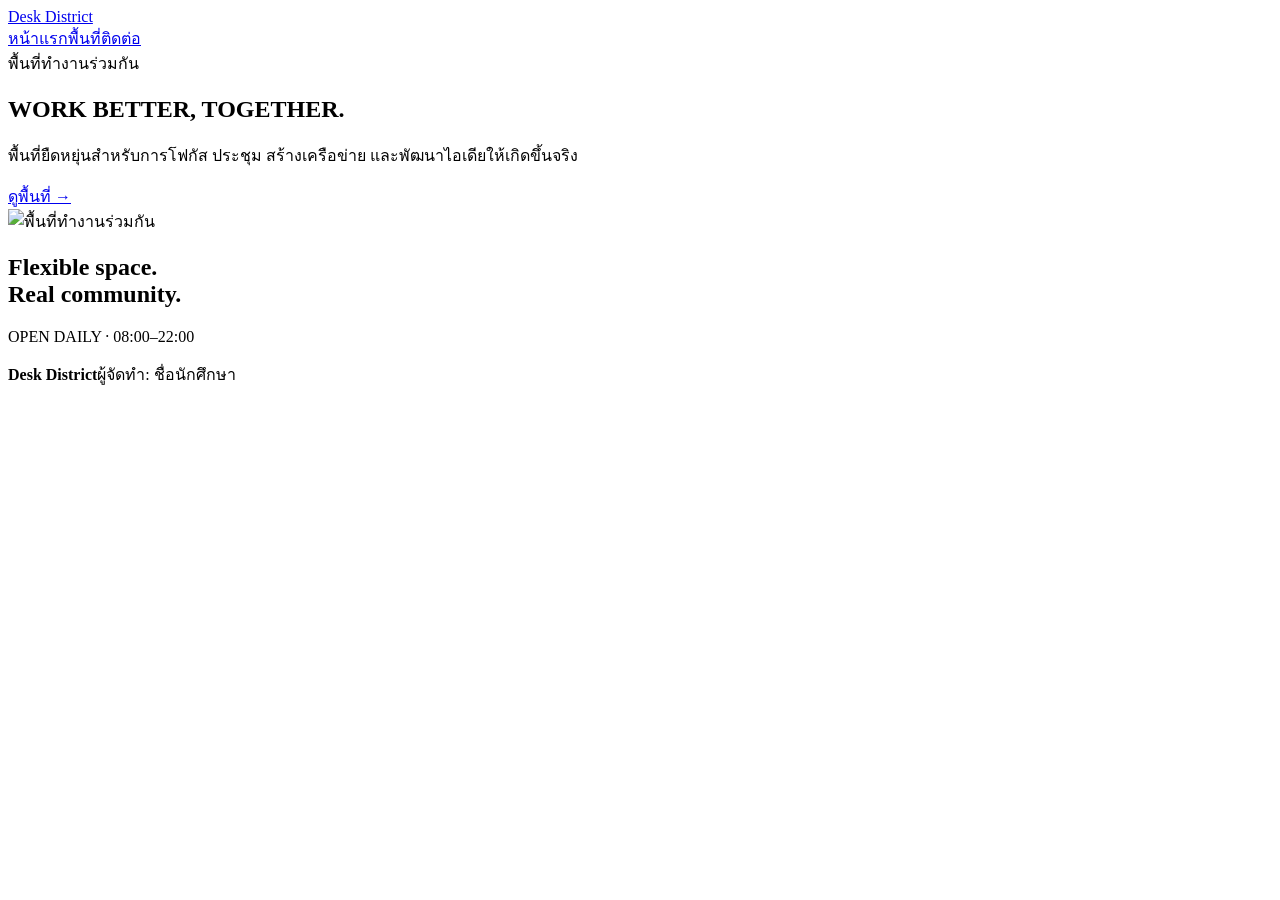
==== index.html @ e682c659 "Add files via upload" ====
<!doctype html><html lang="th"><head><meta charset="utf-8"><meta name="viewport" content="width=device-width,initial-scale=1"><title>หน้าแรก | Desk District</title><link rel="stylesheet" href="assets/style.css"></head><body class="bento"><header class="header"><nav class="nav container"><a class="brand" href="dashboard.html">Desk District</a><div class="links"><a href="dashboard.html">หน้าแรก</a><a href="rooms.html">พื้นที่</a><a href="visit.html">ติดต่อ</a></div></nav></header><main class="hero"><div class="container bento"><section class="tile hero-copy"><span>พื้นที่ทำงานร่วมกัน</span><h1>WORK BETTER, TOGETHER.</h1><p>พื้นที่ยืดหยุ่นสำหรับการโฟกัส ประชุม สร้างเครือข่าย และพัฒนาไอเดียให้เกิดขึ้นจริง</p><a class="button" href="explore.html">ดูพื้นที่ →</a></section><div class="tile"><img src="https://images.unsplash.com/photo-1497366216548-37526070297c?auto=format&fit=crop&w=1500&q=85" alt="พื้นที่ทำงานร่วมกัน"></div><div class="tile mini"><h2>Flexible space.<br>Real community.</h2><p>OPEN DAILY · 08:00–22:00</p></div></div></main><footer class="footer"><div class="container footer-row"><strong>Desk District</strong><span class="footer-student">ผู้จัดทำ: ชื่อนักศึกษา</span></div></footer></body></html>
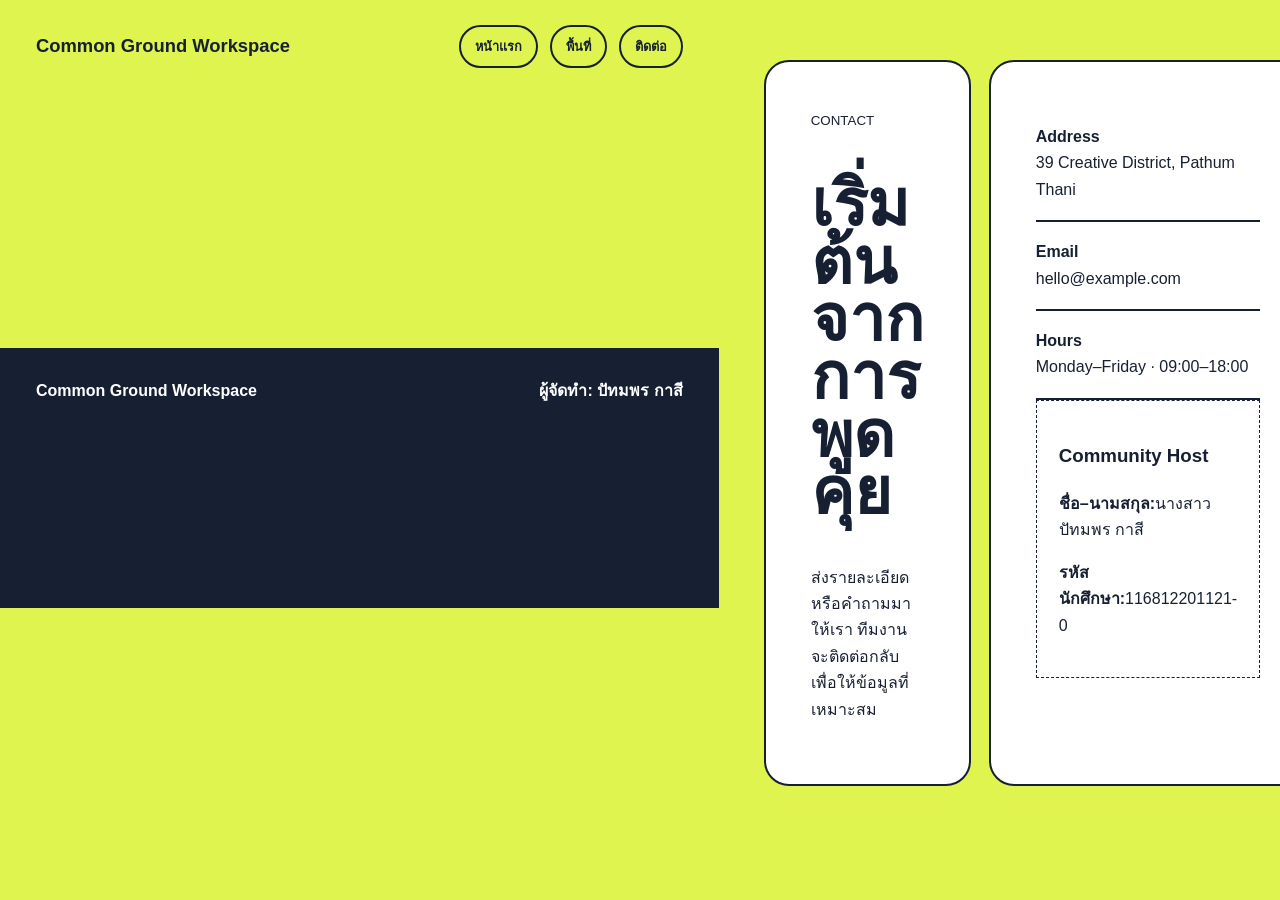
==== commit 3fe9814c: "Update index.html" ====
--- a/index.html
+++ b/index.html
@@ -1 +1,2 @@
-<!doctype html><html lang="th"><head><meta charset="utf-8"><meta name="viewport" content="width=device-width,initial-scale=1"><title>หน้าแรก | Desk District</title><link rel="stylesheet" href="assets/style.css"></head><body class="bento"><header class="header"><nav class="nav container"><a class="brand" href="dashboard.html">Desk District</a><div class="links"><a href="dashboard.html">หน้าแรก</a><a href="rooms.html">พื้นที่</a><a href="visit.html">ติดต่อ</a></div></nav></header><main class="hero"><div class="container bento"><section class="tile hero-copy"><span>พื้นที่ทำงานร่วมกัน</span><h1>WORK BETTER, TOGETHER.</h1><p>พื้นที่ยืดหยุ่นสำหรับการโฟกัส ประชุม สร้างเครือข่าย และพัฒนาไอเดียให้เกิดขึ้นจริง</p><a class="button" href="explore.html">ดูพื้นที่ →</a></section><div class="tile"><img src="https://images.unsplash.com/photo-1497366216548-37526070297c?auto=format&fit=crop&w=1500&q=85" alt="พื้นที่ทำงานร่วมกัน"></div><div class="tile mini"><h2>Flexible space.<br>Real community.</h2><p>OPEN DAILY · 08:00–22:00</p></div></div></main><footer class="footer"><div class="container footer-row"><strong>Desk District</strong><span class="footer-student">ผู้จัดทำ: ชื่อนักศึกษา</span></div></footer></body></html>+<!doctype html>
+<html lang="th"><head><meta charset="utf-8"><meta name="viewport" content="width=device-width,initial-scale=1"><title>ติดต่อ | Desk District</title><link rel="stylesheet" href="assets/style.css"></head><body class="bento"><header class="header"><nav class="nav container"><a class="brand" href="dashboard.html">Common Ground Workspace</a><div class="links"><a href="dashboard.html">หน้าแรก</a><a href="rooms.html">พื้นที่</a><a href="visit.html">ติดต่อ</a></div></nav></header><main class="contact"><div class="container contact-grid"><div class="contact-lead"><small>CONTACT</small><h1>เริ่มต้นจากการพูดคุย</h1><p>ส่งรายละเอียดหรือคำถามมาให้เรา ทีมงานจะติดต่อกลับเพื่อให้ข้อมูลที่เหมาะสม</p></div><div class="contact-info"><div class="detail"><strong>Address</strong><br>39 Creative District, Pathum Thani</div><div class="detail"><strong>Email</strong><br>hello@example.com</div><div class="detail"><strong>Hours</strong><br>Monday–Friday · 09:00–18:00</div><div class="student"><h3>Community Host</h3><p><strong>ชื่อ–นามสกุล:</strong>นางสาวปัทมพร กาสี</p><p><strong>รหัสนักศึกษา:</strong>116812201121-0</p></div></div></div></main><footer class="footer"><div class="container footer-row"><strong>Common Ground Workspace</strong><span class="footer-student">ผู้จัดทำ: ปัทมพร กาสี</span></div></footer></body></html>
--- a/assets/style.css
+++ b/assets/style.css
@@ -0,0 +1 @@
+*{box-sizing:border-box}html{scroll-behavior:smooth}body{margin:0;font-family:Arial,"Noto Sans Thai",sans-serif;color:#172033;background:#fff;line-height:1.65}a{color:inherit}.container{width:min(1160px,90%);margin:auto}img{display:block;max-width:100%;object-fit:cover}.student{padding:22px;border:1px dashed currentColor}.footer-student{font-weight:700}body{background:#dff44f;color:#172033}.header{padding:25px 0}.nav{display:flex;align-items:center;justify-content:space-between}.brand{font-size:1.15rem;font-weight:900;text-decoration:none}.links{display:flex;gap:12px}.links a{padding:9px 14px;border:2px solid #172033;border-radius:99px;text-decoration:none;font-size:.8rem;font-weight:800}.hero{padding:20px 0 70px}.bento{display:grid;grid-template-columns:1.15fr .85fr;grid-template-rows:330px 260px;gap:18px}.tile{border:2px solid #172033;border-radius:25px;overflow:hidden;background:#fff}.hero-copy{grid-row:span 2;padding:48px;display:flex;flex-direction:column;justify-content:space-between}.hero h1{font-size:clamp(3.8rem,7vw,7.2rem);line-height:.83;letter-spacing:-.07em;margin:0}.hero img{width:100%;height:100%}.mini{padding:30px;background:#172033;color:#fff}.button{display:inline-block;padding:13px 19px;border:2px solid #172033;border-radius:99px;background:#fff;text-decoration:none;font-weight:900}.page-head{padding:55px 0 30px}.page-head h1{font-size:clamp(4rem,8vw,7rem);margin:0;letter-spacing:-.06em}.listing{padding-bottom:80px}.entry{display:grid;grid-template-columns:1fr 1fr;border:2px solid #172033;border-radius:25px;overflow:hidden;background:#fff;margin:20px 0}.entry img{width:100%;height:400px}.entry div{padding:45px}.entry h2{font-size:2.5rem}.contact{padding:60px 0 80px}.contact-grid{display:grid;grid-template-columns:.8fr 1.2fr;gap:18px}.contact-grid>div{border:2px solid #172033;border-radius:25px;padding:45px;background:#fff}.contact h1{font-size:4rem;line-height:.9}.detail{padding:17px 0;border-bottom:2px solid #172033}.footer{padding:30px 0;background:#172033;color:#fff}.footer-row{display:flex;justify-content:space-between}@media(max-width:800px){body{padding-left:0}.nav{height:auto;min-height:80px;display:flex;align-items:flex-start;flex-direction:column;padding:18px 0}.links{width:100%;flex-direction:row;justify-content:space-between;gap:8px}.hero-grid,.hero,.bento,.entry,.entry:nth-child(even),.contact-grid{grid-template-columns:1fr}.hero{min-height:auto}.hero-bg{height:680px;position:relative}.fullscreen .hero{margin-top:0}.hero-media,.hero img,.entry img{height:400px}.hero-copy{order:2;padding:45px 5vw}.entry:nth-child(even) img{order:0}.side{position:static;width:100%;height:auto;gap:25px}.side .links{display:flex}.mobile-footer{display:block;padding:25px;background:#15222a;color:#fff}.magazine .nav{display:flex}.bento{grid-template-rows:auto}.hero-copy{grid-row:auto}.footer-row{flex-direction:column;gap:15px}}
